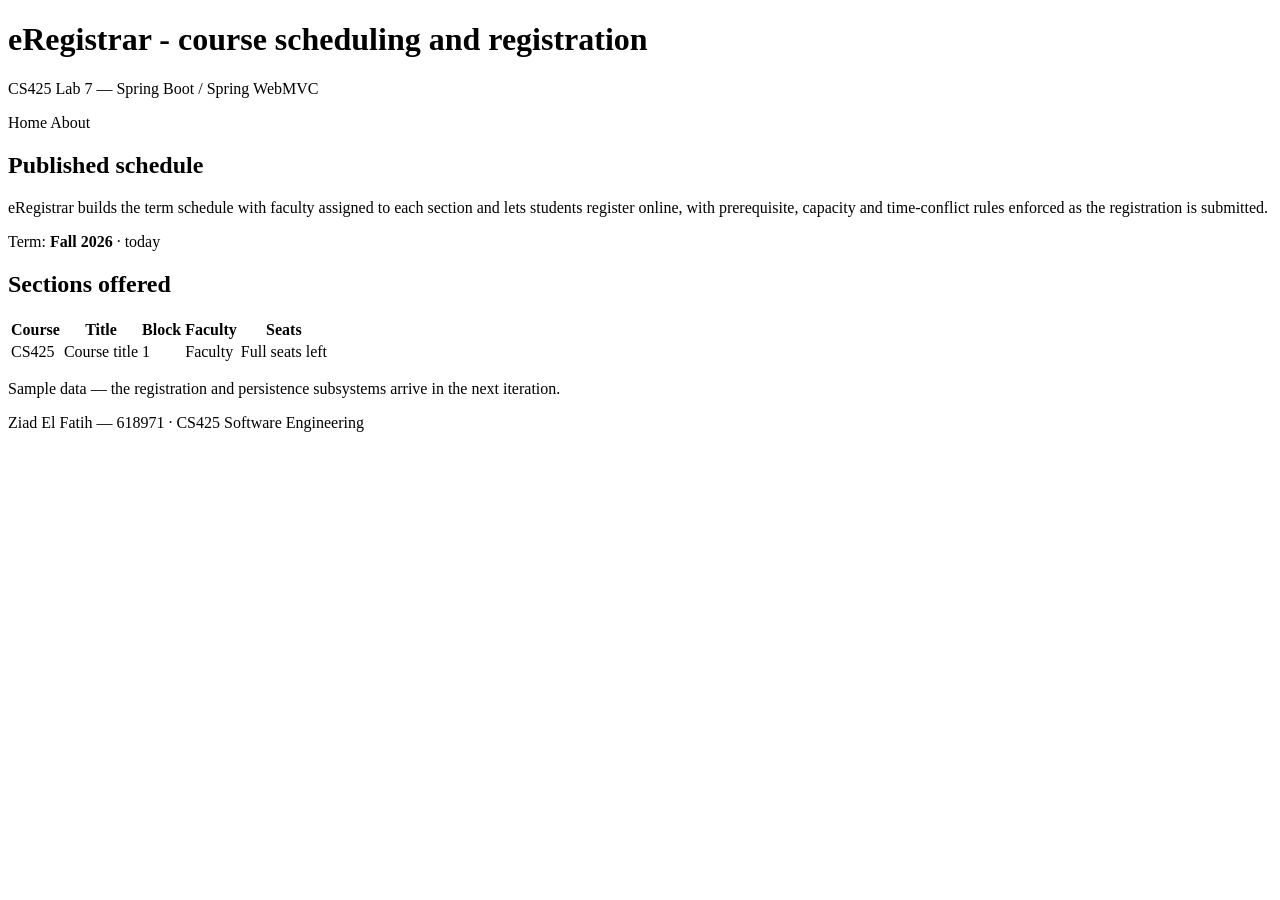
==== Lab7_SpringBoot/eregistrar/src/main/resources/templates/index.html @ b1c385fc "CS425 Labs 1-7: eRegistrar analysis/design artifacts, Java exercises, Spring Boot apps Lab 1: Vision" ====
<!DOCTYPE html>
<html lang="en" xmlns:th="http://www.thymeleaf.org">
<head>
    <meta charset="UTF-8">
    <meta name="viewport" content="width=device-width, initial-scale=1">
    <title>eRegistrar — Home</title>
    <link rel="stylesheet" th:href="@{/css/style.css}">
</head>
<body>

<header class="banner">
    <h1 th:text="${banner}">eRegistrar - course scheduling and registration</h1>
    <p class="tagline">CS425 Lab 7 — Spring Boot / Spring WebMVC</p>
</header>

<nav>
    <a th:href="@{/}">Home</a>
    <a th:href="@{/about}">About</a>
</nav>

<main>
    <section class="intro">
        <h2>Published schedule</h2>
        <p>
            eRegistrar builds the term schedule with faculty assigned to each section
            and lets students register online, with prerequisite, capacity and
            time-conflict rules enforced as the registration is submitted.
        </p>
        <p class="meta">
            Term: <strong th:text="${term}">Fall 2026</strong> ·
            <span th:text="${today}">today</span>
        </p>
    </section>

    <section>
        <h2>Sections offered</h2>
        <table>
            <thead>
            <tr>
                <th>Course</th>
                <th>Title</th>
                <th>Block</th>
                <th>Faculty</th>
                <th>Seats</th>
            </tr>
            </thead>
            <tbody>
            <tr th:each="section : ${sections}">
                <td th:text="${section.courseCode}">CS425</td>
                <td th:text="${section.courseTitle}">Course title</td>
                <td th:text="${section.block}">1</td>
                <td th:text="${section.faculty}">Faculty</td>
                <td>
                    <span th:if="${section.full}" class="pill pill-full">Full</span>
                    <span th:unless="${section.full}" class="pill pill-open"
                          th:text="${section.remainingSeats} + ' of ' + ${section.capacity} + ' left'">
                        seats left
                    </span>
                </td>
            </tr>
            </tbody>
        </table>
        <p class="meta">
            Sample data — the registration and persistence subsystems arrive in the
            next iteration.
        </p>
    </section>
</main>

<footer>
    <p>Ziad El Fatih — 618971 · CS425 Software Engineering</p>
</footer>

</body>
</html>
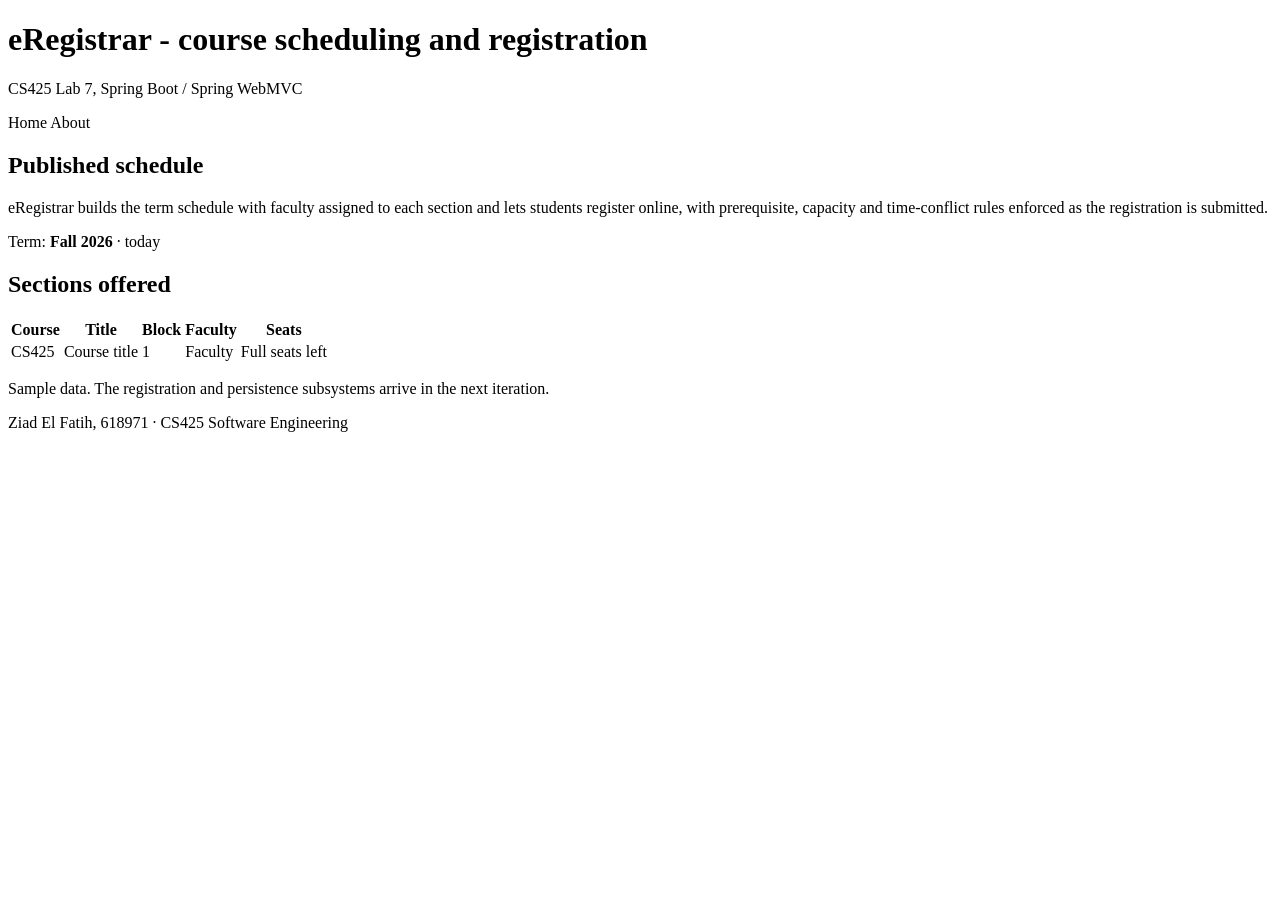
==== commit 5167f0d0: "Clean up prose and punctuation across all docs and code" ====
--- a/Lab7_SpringBoot/eregistrar/src/main/resources/templates/index.html
+++ b/Lab7_SpringBoot/eregistrar/src/main/resources/templates/index.html
@@ -3,14 +3,14 @@
 <head>
     <meta charset="UTF-8">
     <meta name="viewport" content="width=device-width, initial-scale=1">
-    <title>eRegistrar — Home</title>
+    <title>eRegistrar: Home</title>
     <link rel="stylesheet" th:href="@{/css/style.css}">
 </head>
 <body>
 
 <header class="banner">
     <h1 th:text="${banner}">eRegistrar - course scheduling and registration</h1>
-    <p class="tagline">CS425 Lab 7 — Spring Boot / Spring WebMVC</p>
+    <p class="tagline">CS425 Lab 7, Spring Boot / Spring WebMVC</p>
 </header>
 
 <nav>
@@ -61,14 +61,14 @@
             </tbody>
         </table>
         <p class="meta">
-            Sample data — the registration and persistence subsystems arrive in the
+            Sample data. The registration and persistence subsystems arrive in the
             next iteration.
         </p>
     </section>
 </main>
 
 <footer>
-    <p>Ziad El Fatih — 618971 · CS425 Software Engineering</p>
+    <p>Ziad El Fatih, 618971 · CS425 Software Engineering</p>
 </footer>
 
 </body>
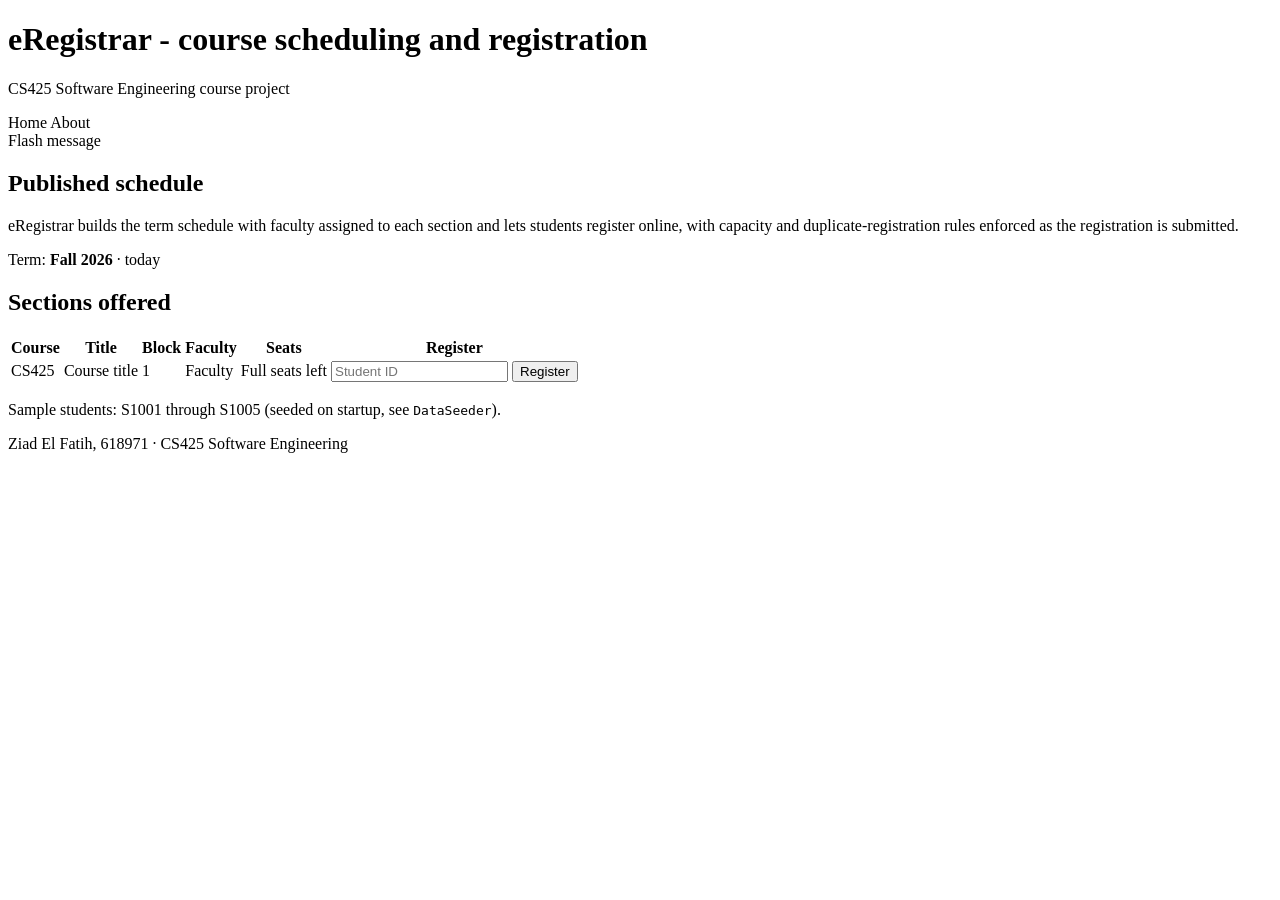
==== commit 872441c2: "Implement UC4 end to end: JPA persistence, service/repository layers, tests" ====
--- a/Lab7_SpringBoot/eregistrar/src/main/resources/templates/index.html
+++ b/Lab7_SpringBoot/eregistrar/src/main/resources/templates/index.html
@@ -10,7 +10,7 @@
 
 <header class="banner">
     <h1 th:text="${banner}">eRegistrar - course scheduling and registration</h1>
-    <p class="tagline">CS425 Lab 7, Spring Boot / Spring WebMVC</p>
+    <p class="tagline">CS425 Software Engineering course project</p>
 </header>
 
 <nav>
@@ -19,12 +19,18 @@
 </nav>
 
 <main>
+    <div th:if="${flashMessage}"
+         th:class="${flashType == 'success'} ? 'flash flash-success' : 'flash flash-error'"
+         th:text="${flashMessage}">
+        Flash message
+    </div>
+
     <section class="intro">
         <h2>Published schedule</h2>
         <p>
             eRegistrar builds the term schedule with faculty assigned to each section
-            and lets students register online, with prerequisite, capacity and
-            time-conflict rules enforced as the registration is submitted.
+            and lets students register online, with capacity and duplicate-registration
+            rules enforced as the registration is submitted.
         </p>
         <p class="meta">
             Term: <strong th:text="${term}">Fall 2026</strong> ·
@@ -42,27 +48,35 @@
                 <th>Block</th>
                 <th>Faculty</th>
                 <th>Seats</th>
+                <th>Register</th>
             </tr>
             </thead>
             <tbody>
             <tr th:each="section : ${sections}">
-                <td th:text="${section.courseCode}">CS425</td>
-                <td th:text="${section.courseTitle}">Course title</td>
-                <td th:text="${section.block}">1</td>
-                <td th:text="${section.faculty}">Faculty</td>
+                <td th:text="${section.course.code}">CS425</td>
+                <td th:text="${section.course.title}">Course title</td>
+                <td th:text="${section.block.sequence}">1</td>
+                <td th:text="${section.faculty.name}">Faculty</td>
                 <td>
-                    <span th:if="${section.full}" class="pill pill-full">Full</span>
-                    <span th:unless="${section.full}" class="pill pill-open"
+                    <span th:if="${!section.hasAvailableSeat()}" class="pill pill-full">Full</span>
+                    <span th:unless="${!section.hasAvailableSeat()}" class="pill pill-open"
                           th:text="${section.remainingSeats} + ' of ' + ${section.capacity} + ' left'">
                         seats left
                     </span>
+                </td>
+                <td>
+                    <form class="register-form" th:action="@{/register}" method="post">
+                        <input type="hidden" name="sectionId" th:value="${section.id}">
+                        <input type="text" name="studentId" placeholder="Student ID" required>
+                        <button type="submit" th:disabled="${!section.hasAvailableSeat()}">Register</button>
+                    </form>
                 </td>
             </tr>
             </tbody>
         </table>
         <p class="meta">
-            Sample data. The registration and persistence subsystems arrive in the
-            next iteration.
+            Sample students: S1001 through S1005 (seeded on startup, see
+            <code>DataSeeder</code>).
         </p>
     </section>
 </main>
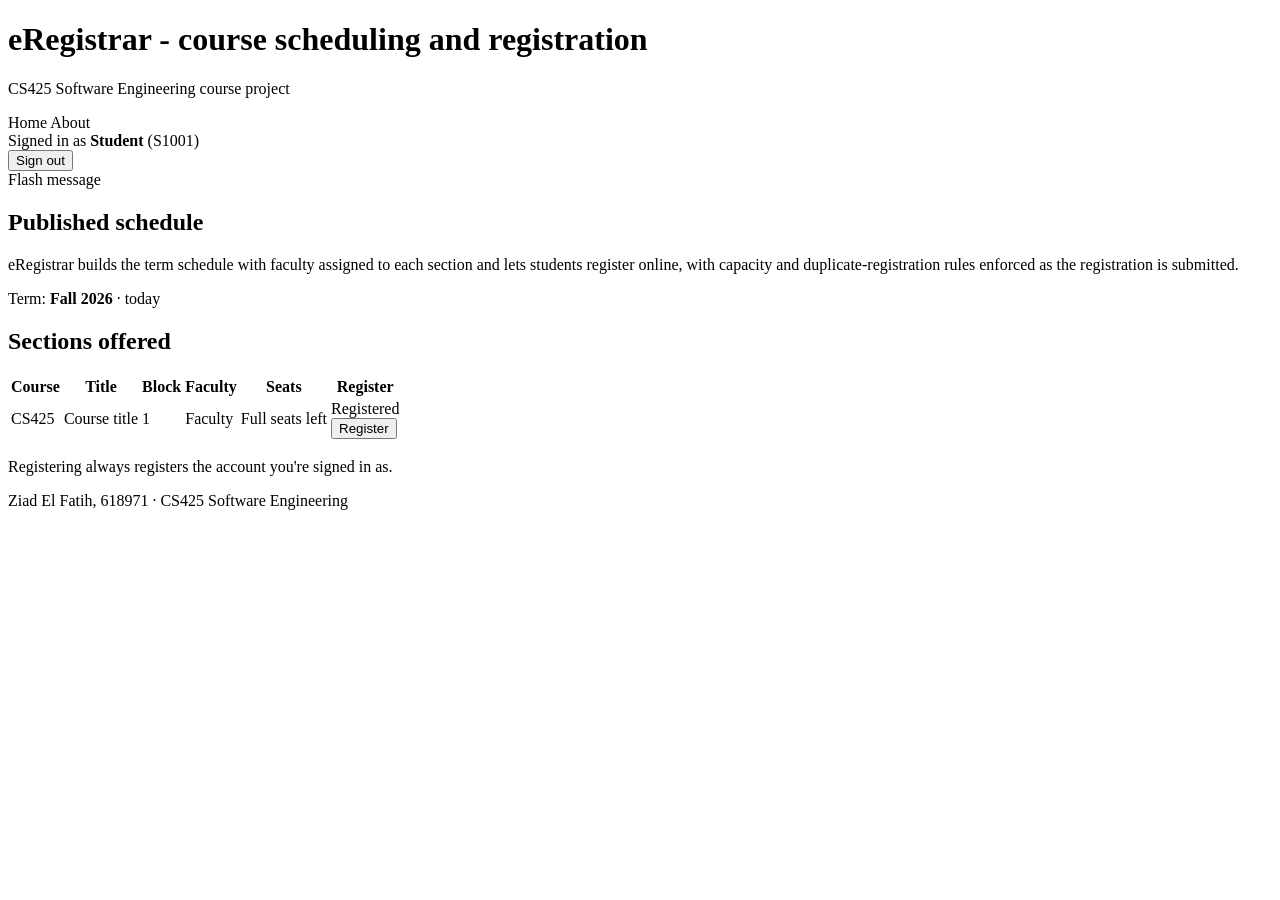
==== commit 24547d24: "Add security: Spring Security login, BCrypt passwords, per-session authorization" ====
--- a/Lab7_SpringBoot/eregistrar/src/main/resources/templates/index.html
+++ b/Lab7_SpringBoot/eregistrar/src/main/resources/templates/index.html
@@ -17,6 +17,14 @@
     <a th:href="@{/}">Home</a>
     <a th:href="@{/about}">About</a>
 </nav>
+
+<div class="userbar">
+    Signed in as <strong th:text="${studentName}">Student</strong>
+    (<span th:text="${studentId}">S1001</span>)
+    <form th:action="@{/logout}" method="post">
+        <button type="submit">Sign out</button>
+    </form>
+</div>
 
 <main>
     <div th:if="${flashMessage}"
@@ -65,9 +73,12 @@
                     </span>
                 </td>
                 <td>
-                    <form class="register-form" th:action="@{/register}" method="post">
+                    <span th:if="${registeredSectionIds.contains(section.id)}" class="pill pill-open">
+                        Registered
+                    </span>
+                    <form th:unless="${registeredSectionIds.contains(section.id)}"
+                          class="register-form" th:action="@{/register}" method="post">
                         <input type="hidden" name="sectionId" th:value="${section.id}">
-                        <input type="text" name="studentId" placeholder="Student ID" required>
                         <button type="submit" th:disabled="${!section.hasAvailableSeat()}">Register</button>
                     </form>
                 </td>
@@ -75,8 +86,7 @@
             </tbody>
         </table>
         <p class="meta">
-            Sample students: S1001 through S1005 (seeded on startup, see
-            <code>DataSeeder</code>).
+            Registering always registers the account you're signed in as.
         </p>
     </section>
 </main>
